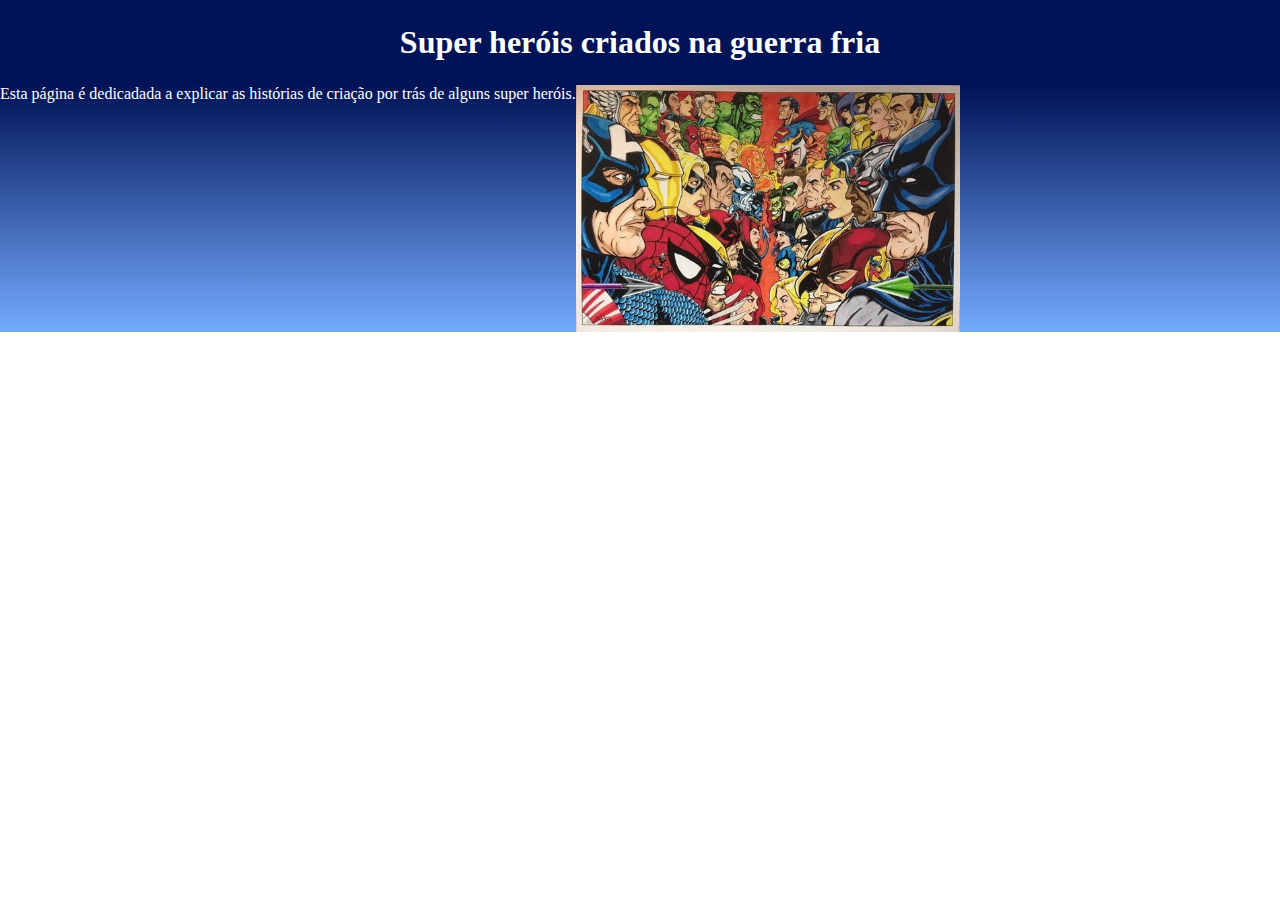
==== index.html @ b7a9cf37 "arrumando o fundo" ====
<!DOCTYPE html>
<html lang="pt-BR">
<head>
    <meta charset="UTF-8">
    <meta http-equiv="X-UA-Compatible" content="IE=edge">
    <meta name="viewport" content="width=device-width, initial-scale=1.0">
    <title>Heroes</title>
    <link rel="stylesheet" href="style.css">
</head>
<body>
    <header>
        <h1 class="título">Super heróis criados na guerra fria</h1>
    </header>
    <section class="inicial">
        <p>Esta página é dedicadada a explicar as histórias de criação por trás de alguns super heróis.</p>
    <img class="imagem-marvel-DC" src="DC e MARVEL.webp" alt="super heróis da DC de um lado e MARVEL do outro se olhando">
    </section>
  
</body>

</html>
---- style.css ----
*{
    margin: 0;
    padding: 0;
}

header{
    background-color: #001356;
    color: #FFFFFF;
    display: flex;
    justify-content: space-around;
    align-items: center;
    padding: 24px 0;
}

.título{

}
   

.imagem-marvel-DC{
    width: 30%;
}

.inicial{
    background-image: linear-gradient(#001356,#74ABFF);
    color: #FFFFFF;
    display: flex;
}
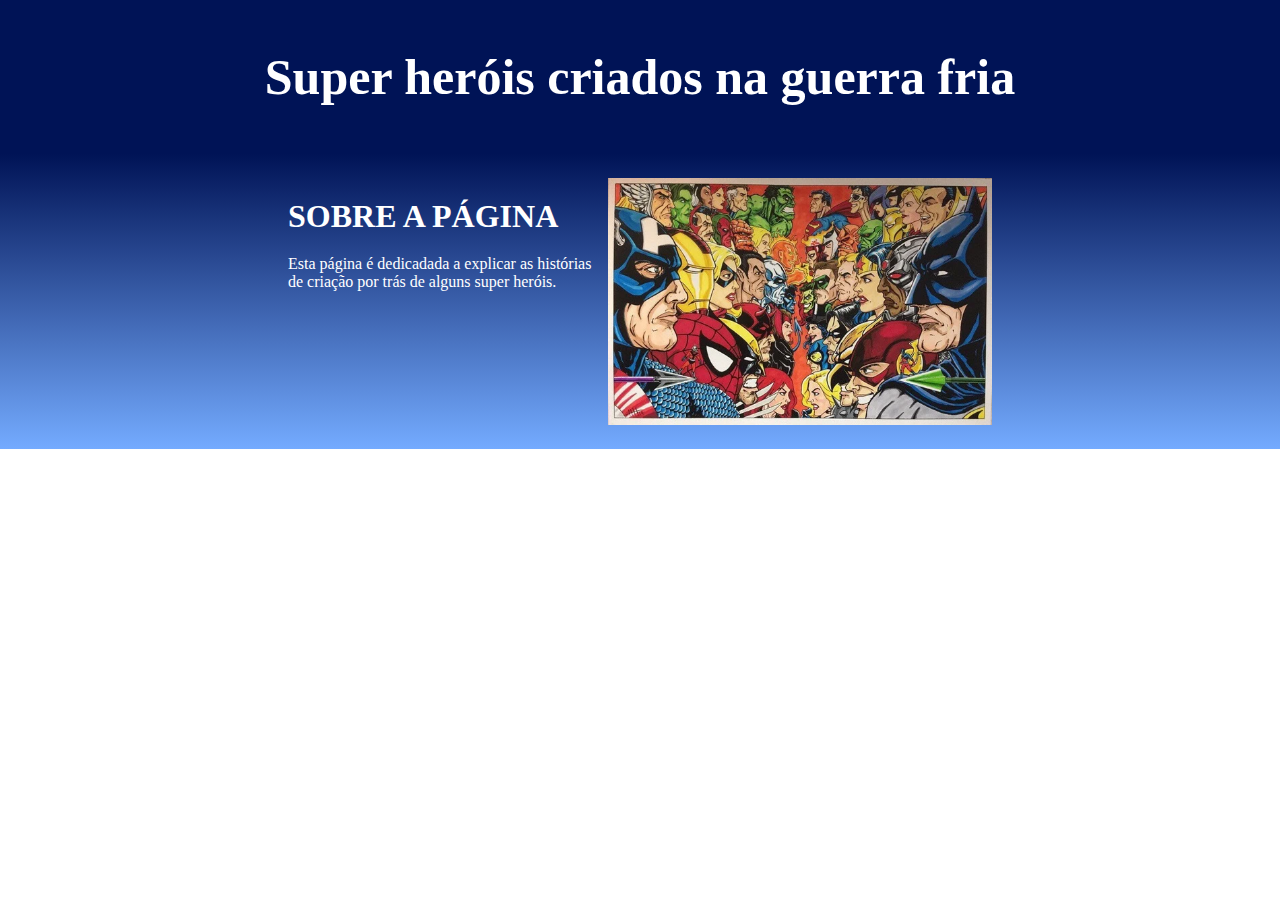
==== commit ca5a7c4b: "configurei o começo" ====
--- a/index.html
+++ b/index.html
@@ -12,8 +12,11 @@
         <h1 class="título">Super heróis criados na guerra fria</h1>
     </header>
     <section class="inicial">
-        <p>Esta página é dedicadada a explicar as histórias de criação por trás de alguns super heróis.</p>
-    <img class="imagem-marvel-DC" src="DC e MARVEL.webp" alt="super heróis da DC de um lado e MARVEL do outro se olhando">
+        <div class="heroes-div-conteudo">
+            <h1 class="subtítulo">SOBRE A PÁGINA</h1>
+            <p>Esta página é dedicadada a explicar as histórias de criação por trás de alguns super heróis.</p>
+        </div>
+        <img class="imagem-marvel-DC" src="DC e MARVEL.webp" alt="super heróis da DC de um lado e MARVEL do outro se olhando">
     </section>
   
 </body>
--- a/style.css
+++ b/style.css
@@ -13,7 +13,12 @@
 }
 
 .título{
+    margin: 24px 0;
+    font-size: 50px;
+}
 
+.subtítulo{
+    padding: 20px 0;
 }
    
 
@@ -25,4 +30,12 @@
     background-image: linear-gradient(#001356,#74ABFF);
     color: #FFFFFF;
     display: flex;
+    justify-content: center;
+    align-items: normal;
+    padding: 24px 0;
+    
+}
+
+.heroes-div-conteudo{
+    width: 25%;
 }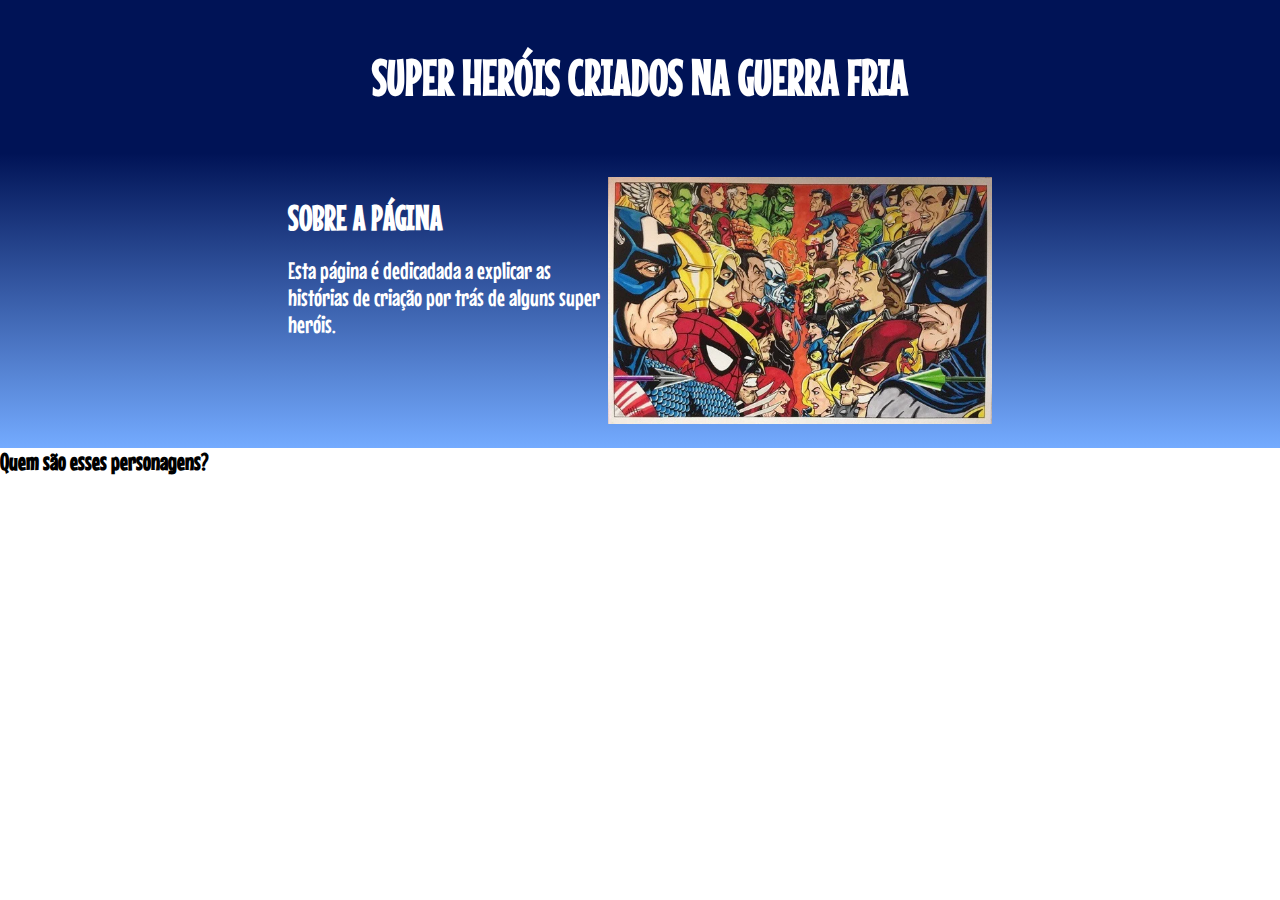
==== commit a335ccc3: "Coloquei a fonte" ====
--- a/index.html
+++ b/index.html
@@ -6,19 +6,25 @@
     <meta name="viewport" content="width=device-width, initial-scale=1.0">
     <title>Heroes</title>
     <link rel="stylesheet" href="style.css">
+    <link rel="preconnect" href="https://fonts.googleapis.com">
+    <link rel="preconnect" href="https://fonts.gstatic.com" crossorigin>
+    <link href="https://fonts.googleapis.com/css2?family=Mouse+Memoirs&display=swap" rel="stylesheet">
 </head>
 <body>
     <header>
-        <h1 class="título">Super heróis criados na guerra fria</h1>
+        <h1 class="título">SUPER HERÓIS CRIADOS NA GUERRA FRIA</h1>
     </header>
     <section class="inicial">
         <div class="heroes-div-conteudo">
             <h1 class="subtítulo">SOBRE A PÁGINA</h1>
-            <p>Esta página é dedicadada a explicar as histórias de criação por trás de alguns super heróis.</p>
+            <p class="conteúdo">Esta página é dedicadada a explicar as histórias de criação por trás de alguns super heróis.</p>
         </div>
         <img class="imagem-marvel-DC" src="DC e MARVEL.webp" alt="super heróis da DC de um lado e MARVEL do outro se olhando">
     </section>
-  
+   <section class="personagens">
+    <h2 class="personagens-título"> Quem são esses personagens?</h2>
+    <img src="" alt="">
+   </section>
 </body>
 
 </html>--- a/style.css
+++ b/style.css
@@ -17,8 +17,19 @@
     font-size: 50px;
 }
 
+body{
+    font-family: "Mouse Memoirs", sans-serif;
+    font-weight: 400;
+    font-style: normal;
+}
+
 .subtítulo{
     padding: 20px 0;
+    font-size: 35px;
+}
+
+.conteúdo{
+    font-size: 24px;
 }
    
 
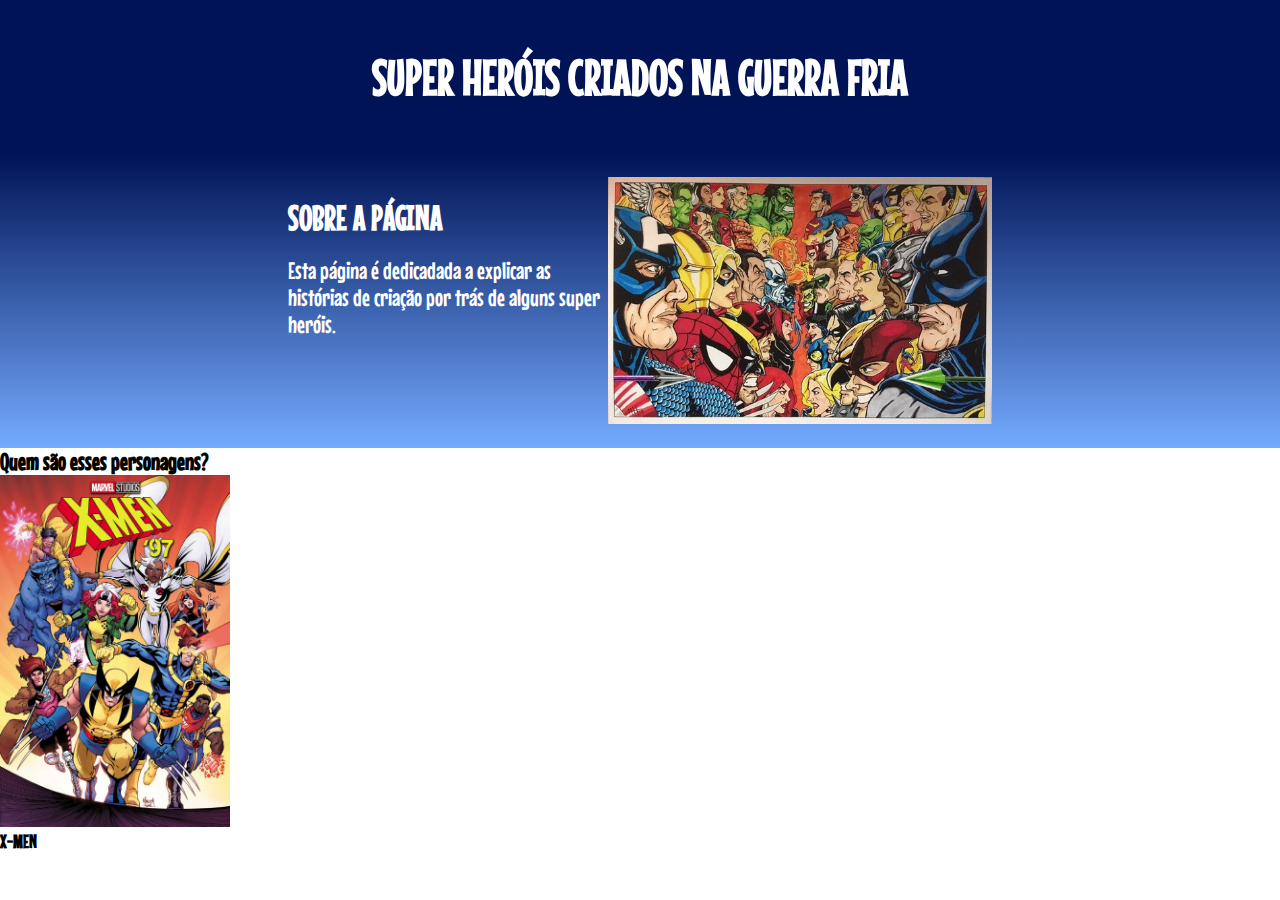
==== commit 38a58483: "COMEÇO DOS PERSONAGENS" ====
--- a/index.html
+++ b/index.html
@@ -23,8 +23,12 @@
     </section>
    <section class="personagens">
     <h2 class="personagens-título"> Quem são esses personagens?</h2>
-    <img src="" alt="">
-   </section>
+    <img class="x-men-imagem" src="x-men.webp" alt="foto dos x-men">
+    <h3>X-MEN</h3>
+
+
+
+</section>
 </body>
 
 </html>--- a/style.css
+++ b/style.css
@@ -49,4 +49,7 @@
 
 .heroes-div-conteudo{
     width: 25%;
+}
+.x-men-imagem {
+    width: 230px;
 }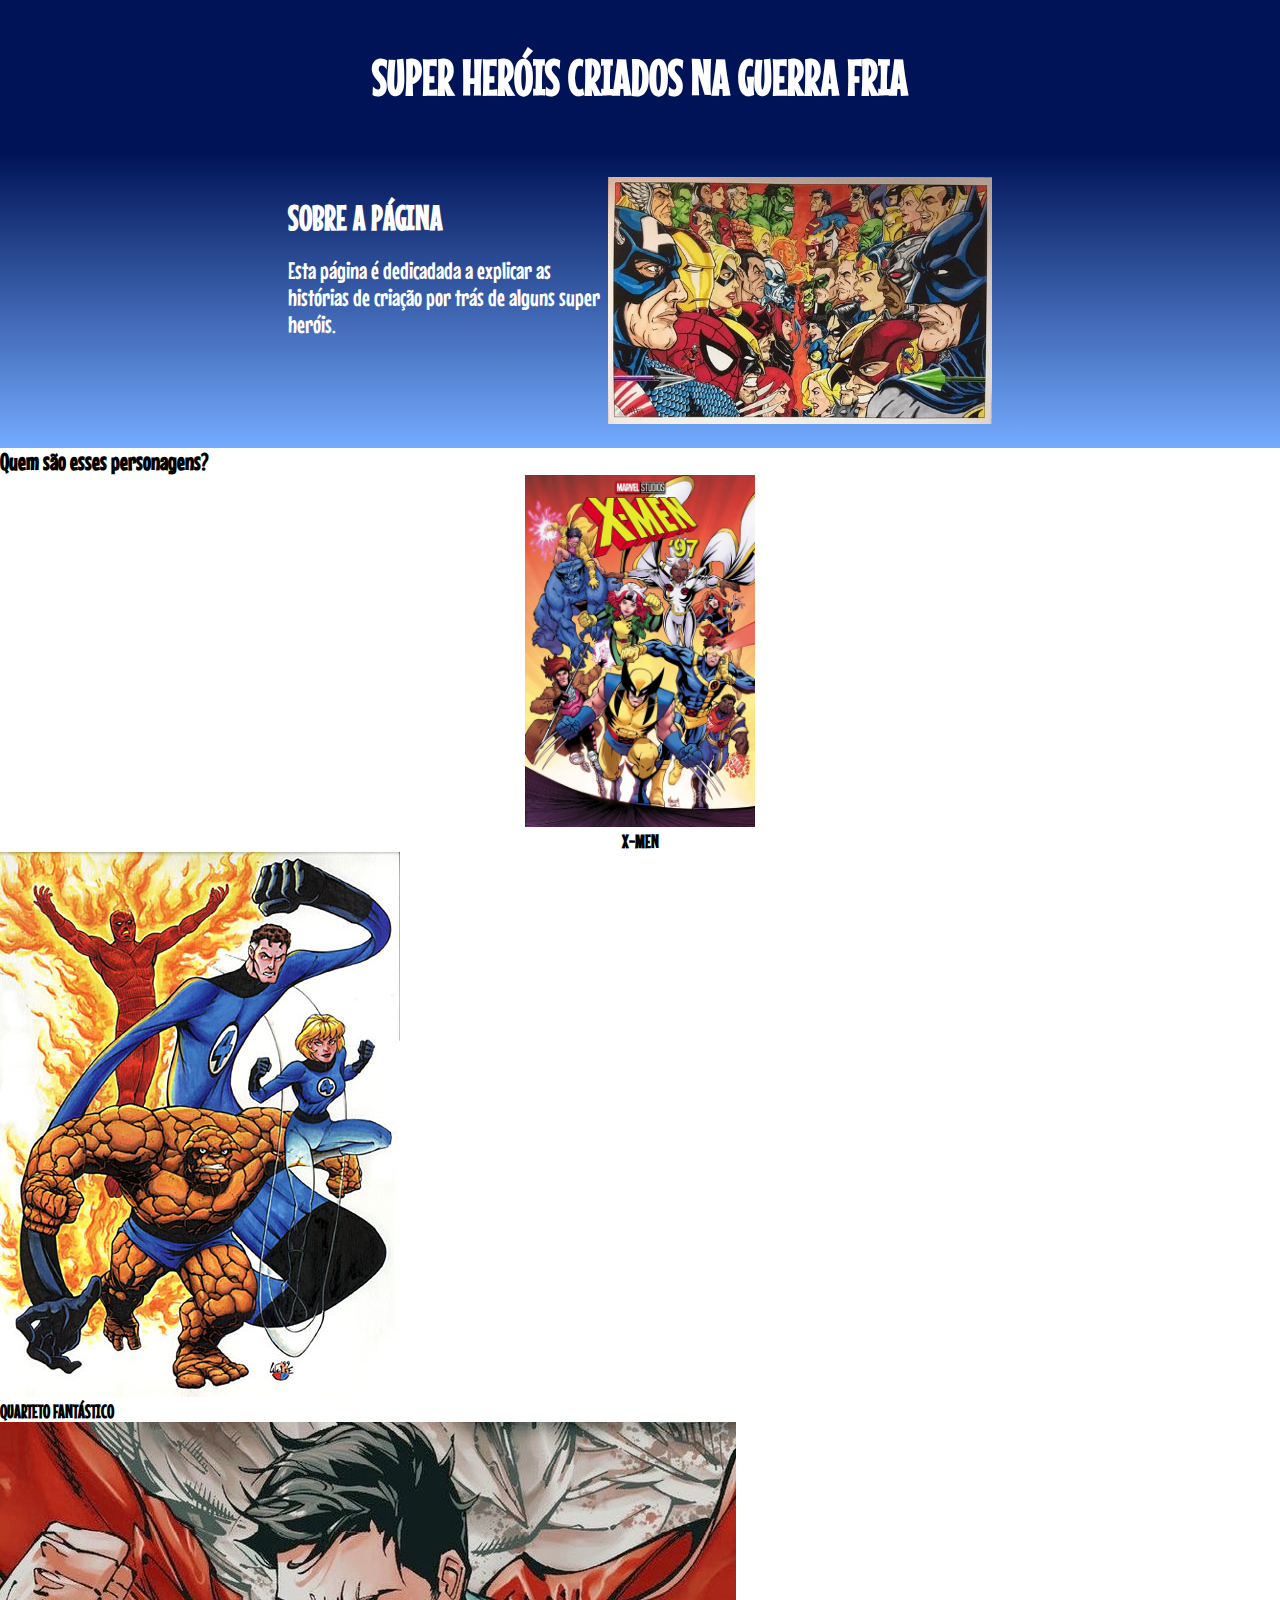
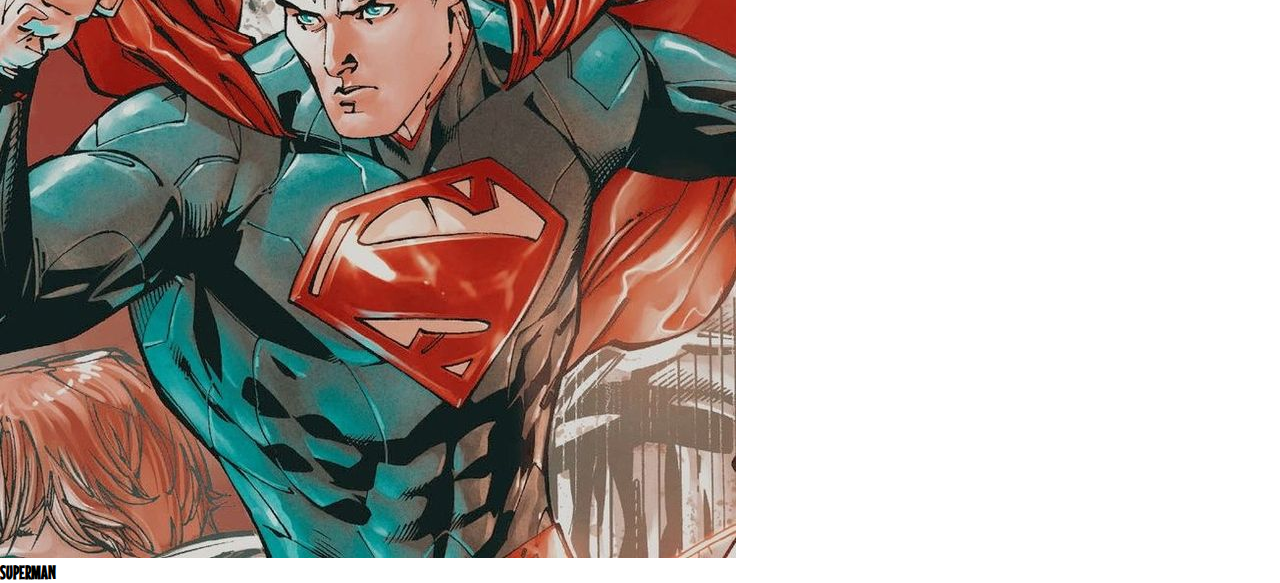
==== commit 0a6fc299: "coloquei o quarteto fantástico e superman" ====
--- a/index.html
+++ b/index.html
@@ -23,10 +23,18 @@
     </section>
    <section class="personagens">
     <h2 class="personagens-título"> Quem são esses personagens?</h2>
-    <img class="x-men-imagem" src="x-men.webp" alt="foto dos x-men">
-    <h3>X-MEN</h3>
-
-
+    <div class="x-men-div">
+        <img class="x-men-imagem" src="x-men.webp" alt="foto dos x-men">
+        <h3>X-MEN</h3>
+    </div>
+    <div class="quarteto-fantastico-div">
+        <img class="quarteto-imagem" src="quarteto fantástico.jpg" alt="imagem do quarteto fantástico">
+        <h3>QUARTETO FANTÁSTICO</h3>
+    </div>
+    <div class="superman-div">
+        <img class="supermen-imagem" src="superman.jpg" alt="imagem do superman">
+        <h3>SUPERMAN</h3>
+    </div>
 
 </section>
 </body>
--- a/style.css
+++ b/style.css
@@ -52,4 +52,11 @@
 }
 .x-men-imagem {
     width: 230px;
+}
+
+.x-men-div{
+   text-align: center;
+}
+.quarteto-imgem{
+    width: 100px;
 }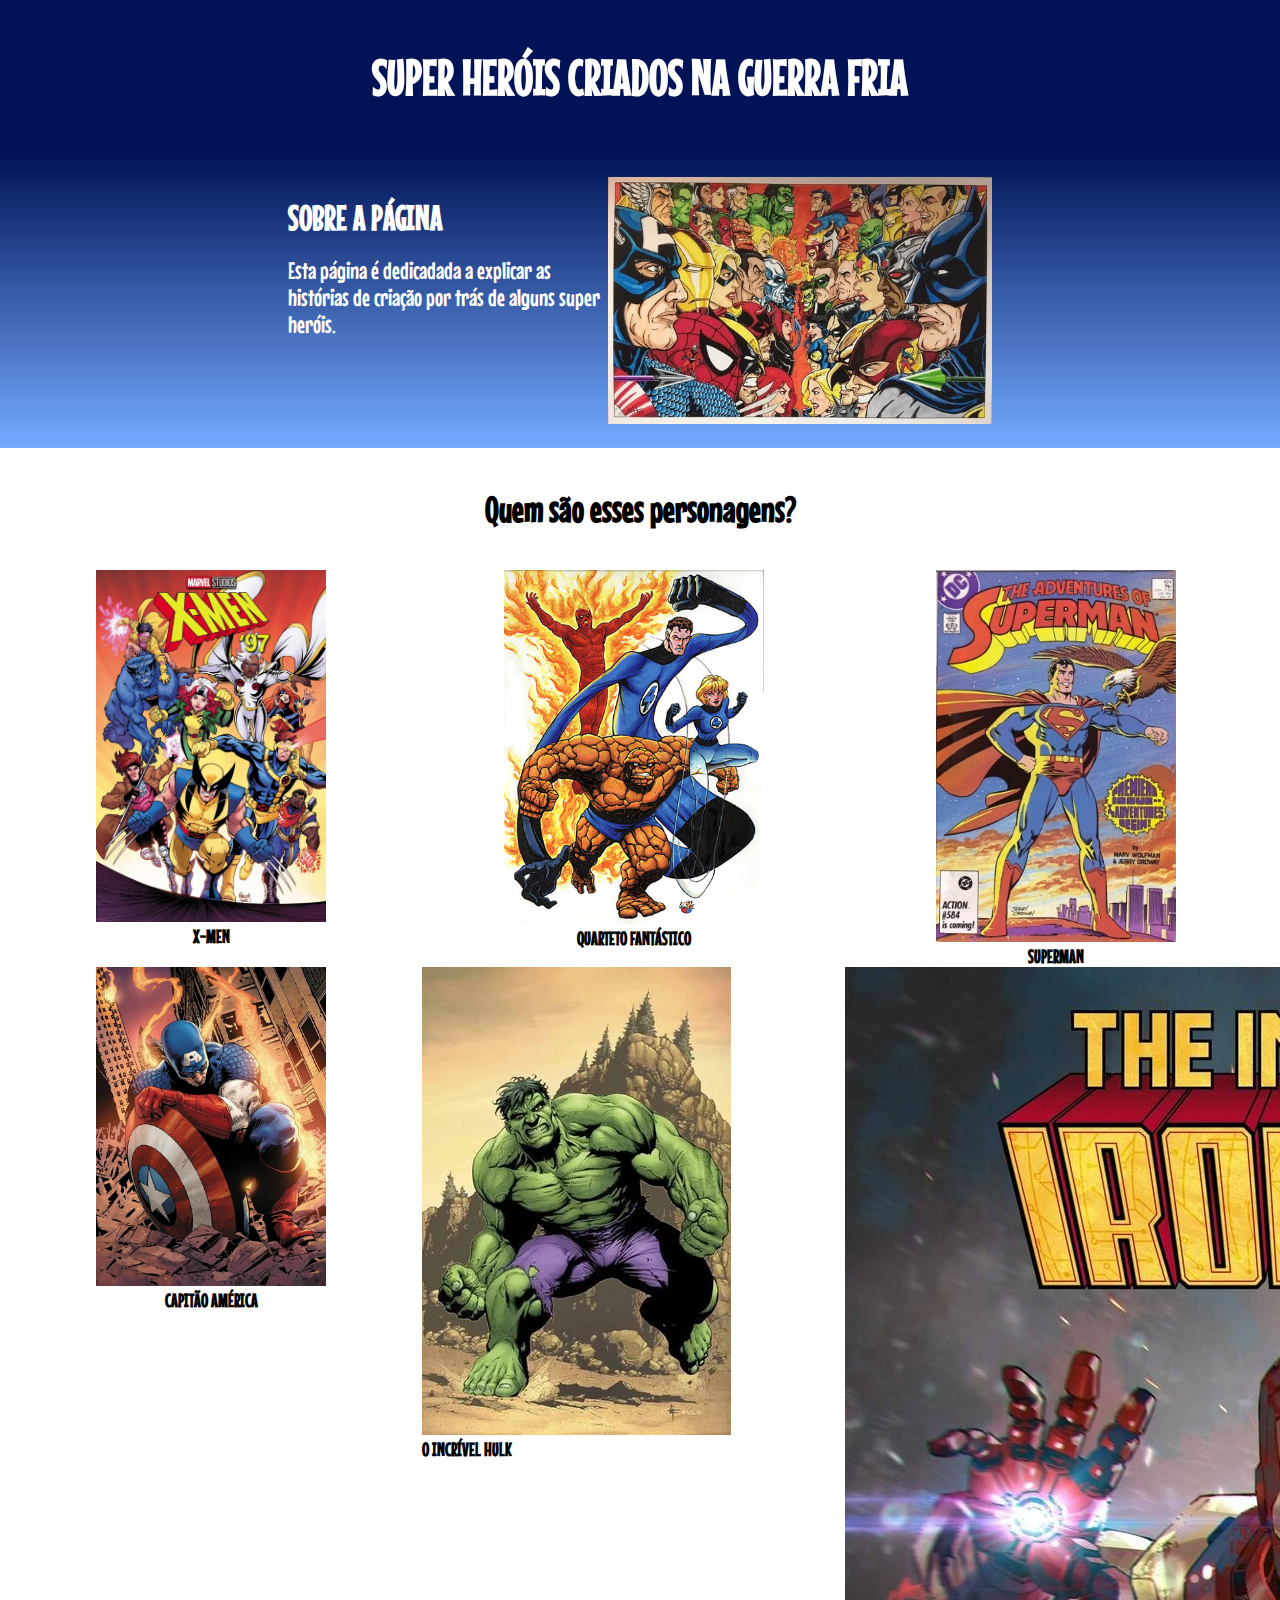
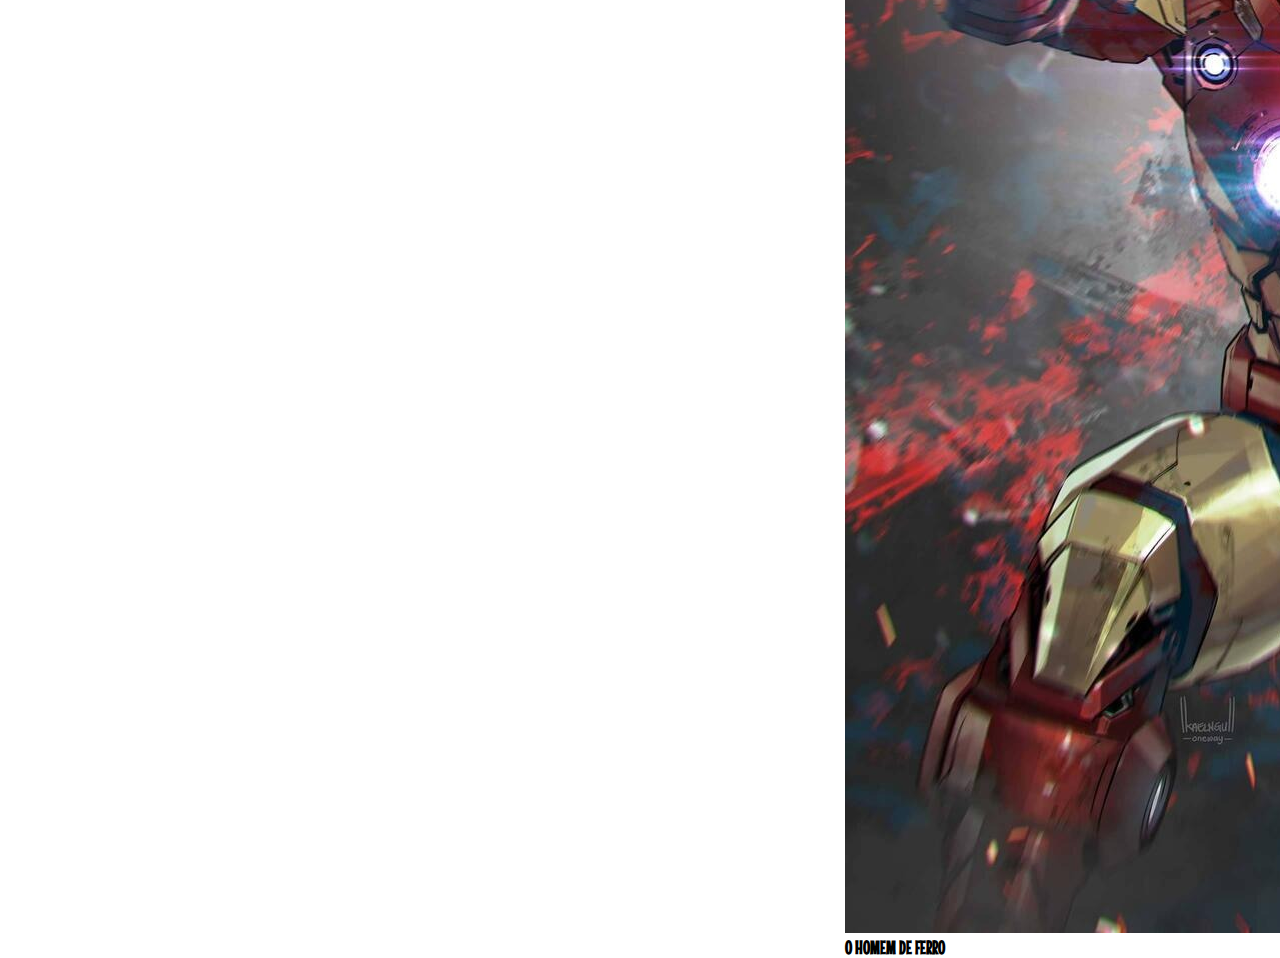
==== commit cffb0c53: "coloquei todos os personagens" ====
--- a/index.html
+++ b/index.html
@@ -23,19 +23,33 @@
     </section>
    <section class="personagens">
     <h2 class="personagens-título"> Quem são esses personagens?</h2>
+    <div class="personagens-todos">
     <div class="x-men-div">
         <img class="x-men-imagem" src="x-men.webp" alt="foto dos x-men">
         <h3>X-MEN</h3>
     </div>
-    <div class="quarteto-fantastico-div">
-        <img class="quarteto-imagem" src="quarteto fantástico.jpg" alt="imagem do quarteto fantástico">
+    <div class="quarteto-div">
+        <img class="quarteto-imagem" src="quarteto fantástico.jpg" alt="foto do quarteto fantástico">
         <h3>QUARTETO FANTÁSTICO</h3>
     </div>
     <div class="superman-div">
-        <img class="supermen-imagem" src="superman.jpg" alt="imagem do superman">
+        <img class="superman-imagem" src="Superman.jpg" alt="foto do superman">
         <h3>SUPERMAN</h3>
     </div>
+    <div class="capitao-div">
+        <img class="capitao-imagem" src="capitao america.jpg" alt="foto do capitão américa">
+        <h3>CAPITÃO AMÉRICA</h3>
+    </div>
+    <div class="hulk-div">
+        <img class="hulk-imagem" src="hulk.webp" alt="foto do incrível Hulk">
+        <h3>O INCRÍVEL HULK</h3>
+    </div>
+    <div class="homem-ferro-div">
+        <img class="homem-ferro-imagem" src="homem de ferro.jpg" alt="foto do homem de ferro">
+        <h3>O HOMEM DE FERRO</h3>
+    </div>
 
+    </div>
 </section>
 </body>
 
--- a/style.css
+++ b/style.css
@@ -50,6 +50,18 @@
 .heroes-div-conteudo{
     width: 25%;
 }
+
+.personagens-título{
+    text-align: center;
+    padding: 40px 0;
+    font-size: 36px;
+}
+
+.personagens-todos{
+    display: grid;
+    grid-template-columns: 33% 33% 33%;
+}
+
 .x-men-imagem {
     width: 230px;
 }
@@ -57,6 +69,27 @@
 .x-men-div{
    text-align: center;
 }
-.quarteto-imgem{
-    width: 100px;
+
+.quarteto-imagem{
+    width: 260px;
+}
+
+.quarteto-div{
+    text-align: center;
+}
+
+.superman-imagem{
+    width: 240px;
+}
+
+.superman-div{
+    text-align: center;
+}
+
+.capitao-imagem{
+    width: 230px;
+}
+
+.capitao-div{
+    text-align: center;
 }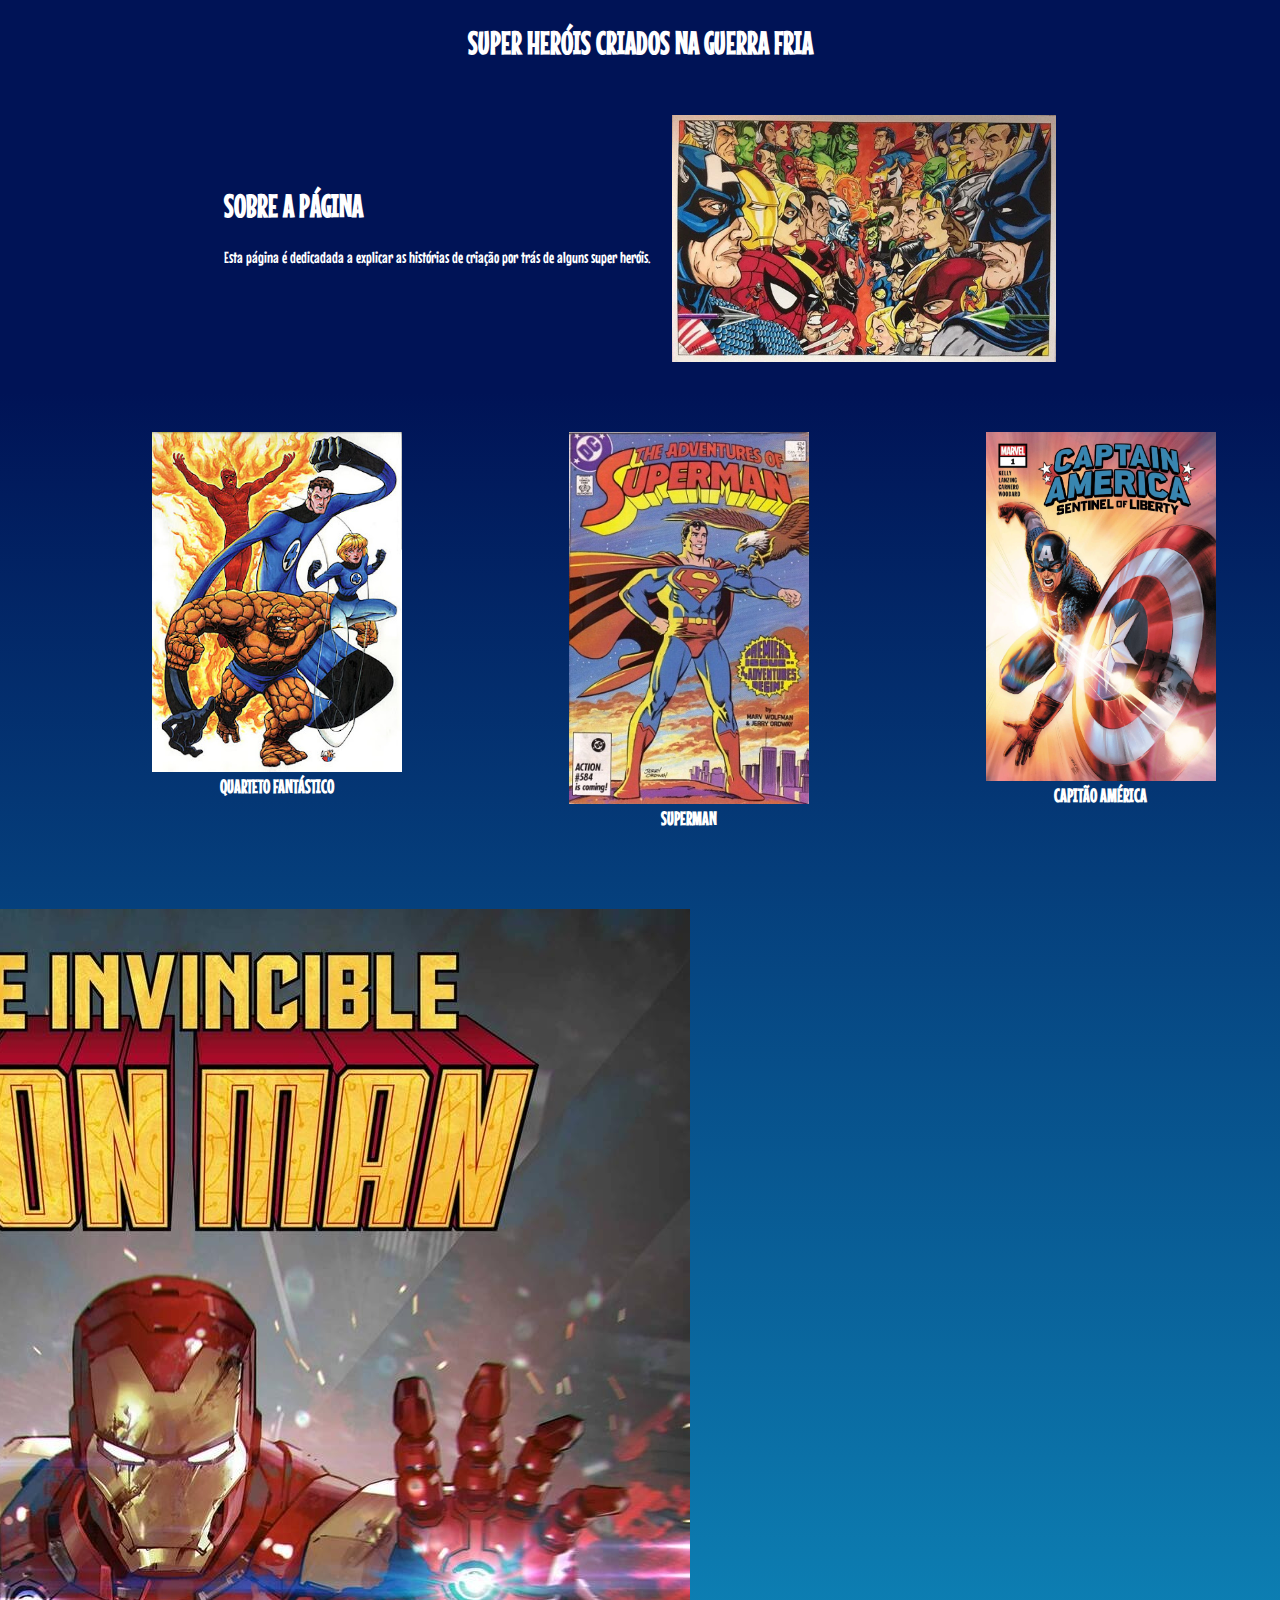
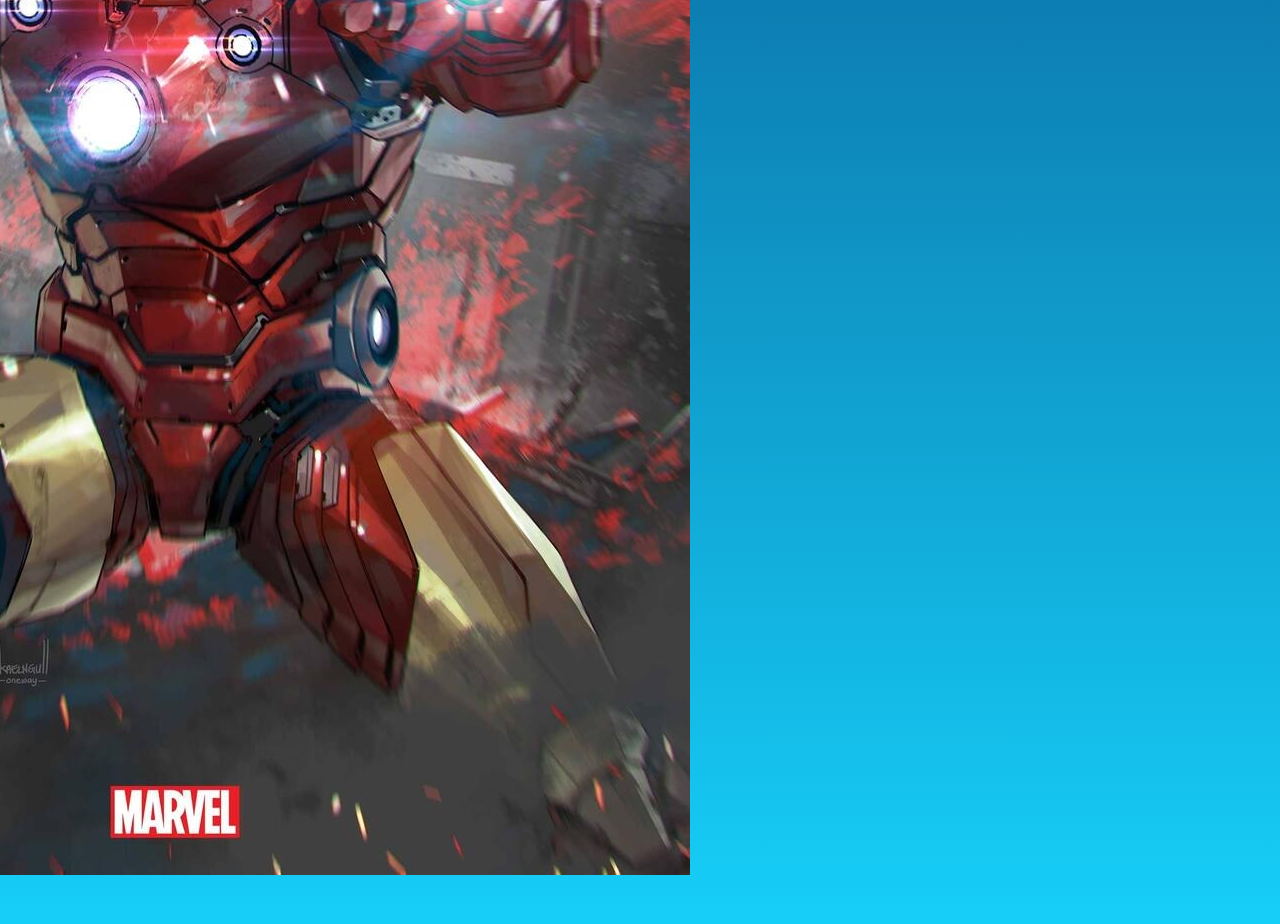
==== commit e34f83a4: "REFAZENDO" ====
--- a/index.html
+++ b/index.html
@@ -37,7 +37,7 @@
         <h3>SUPERMAN</h3>
     </div>
     <div class="capitao-div">
-        <img class="capitao-imagem" src="capitao america.jpg" alt="foto do capitão américa">
+        <img class="capitao-imagem" src="américa.webp" alt="foto do capitão américa">
         <h3>CAPITÃO AMÉRICA</h3>
     </div>
     <div class="hulk-div">
--- a/style.css
+++ b/style.css
@@ -2,80 +2,81 @@
     margin: 0;
     padding: 0;
 }
-
-header{
-    background-color: #001356;
-    color: #FFFFFF;
-    display: flex;
-    justify-content: space-around;
-    align-items: center;
-    padding: 24px 0;
-}
-
-.título{
-    margin: 24px 0;
-    font-size: 50px;
-}
-
-body{
+body {
     font-family: "Mouse Memoirs", sans-serif;
     font-weight: 400;
     font-style: normal;
 }
 
-.subtítulo{
-    padding: 20px 0;
-    font-size: 35px;
+header{
+    background-color: #001356;
+    text-align: center;
+    color: white;
+    padding: 24px 0;
 }
 
-.conteúdo{
-    font-size: 24px;
+.inicial {
+    background-color: #001356;
+    color: white;
+    display: flex;
+    justify-content: center;
+    align-items: center;
+    padding: 30px 0;
 }
-   
 
 .imagem-marvel-DC{
     width: 30%;
 }
 
-.inicial{
-    background-image: linear-gradient(#001356,#74ABFF);
-    color: #FFFFFF;
+.escola-imagem{
+    width: 25%;
+}
+
+.personagens{
+    background-image: linear-gradient(#001356,#16CFF8);
+    color:white;
     display: flex;
     justify-content: center;
-    align-items: normal;
+    align-items: center;
     padding: 24px 0;
-    
 }
 
 .heroes-div-conteudo{
-    width: 25%;
+    width: 35%;
 }
 
 .personagens-título{
     text-align: center;
-    padding: 40px 0;
-    font-size: 36px;
+    padding: 50px 0;
+
+}.personagens-título{
+    text-align: center;
+    padding: 50px 0;
+}
+.conteúdo{
+    padding: 24px 0;
 }
 
-.personagens-todos{
-    display: grid;
-    grid-template-columns: 33% 33% 33%;
+.personagens{
+    padding: 24px 0;
 }
 
-.x-men-imagem {
-    width: 230px;
+.x-men-imagem{
+    width: 200px;
 }
 
 .x-men-div{
-   text-align: center;
+    text-align: center;
+    padding: 16px 0;
 }
 
 .quarteto-imagem{
-    width: 260px;
+    width: 250px;
 }
 
 .quarteto-div{
     text-align: center;
+    padding: 16px 0;
 }
 
 .superman-imagem{
@@ -84,6 +85,7 @@
 
 .superman-div{
     text-align: center;
+    padding: 16px 0;
 }
 
 .capitao-imagem{
@@ -92,4 +94,10 @@
 
 .capitao-div{
     text-align: center;
+    padding: 16px 0;
+}
+
+.personagens-todos{
+    display: grid;
+    grid-template-columns: 20% 20% 20% 20% 20%;
 }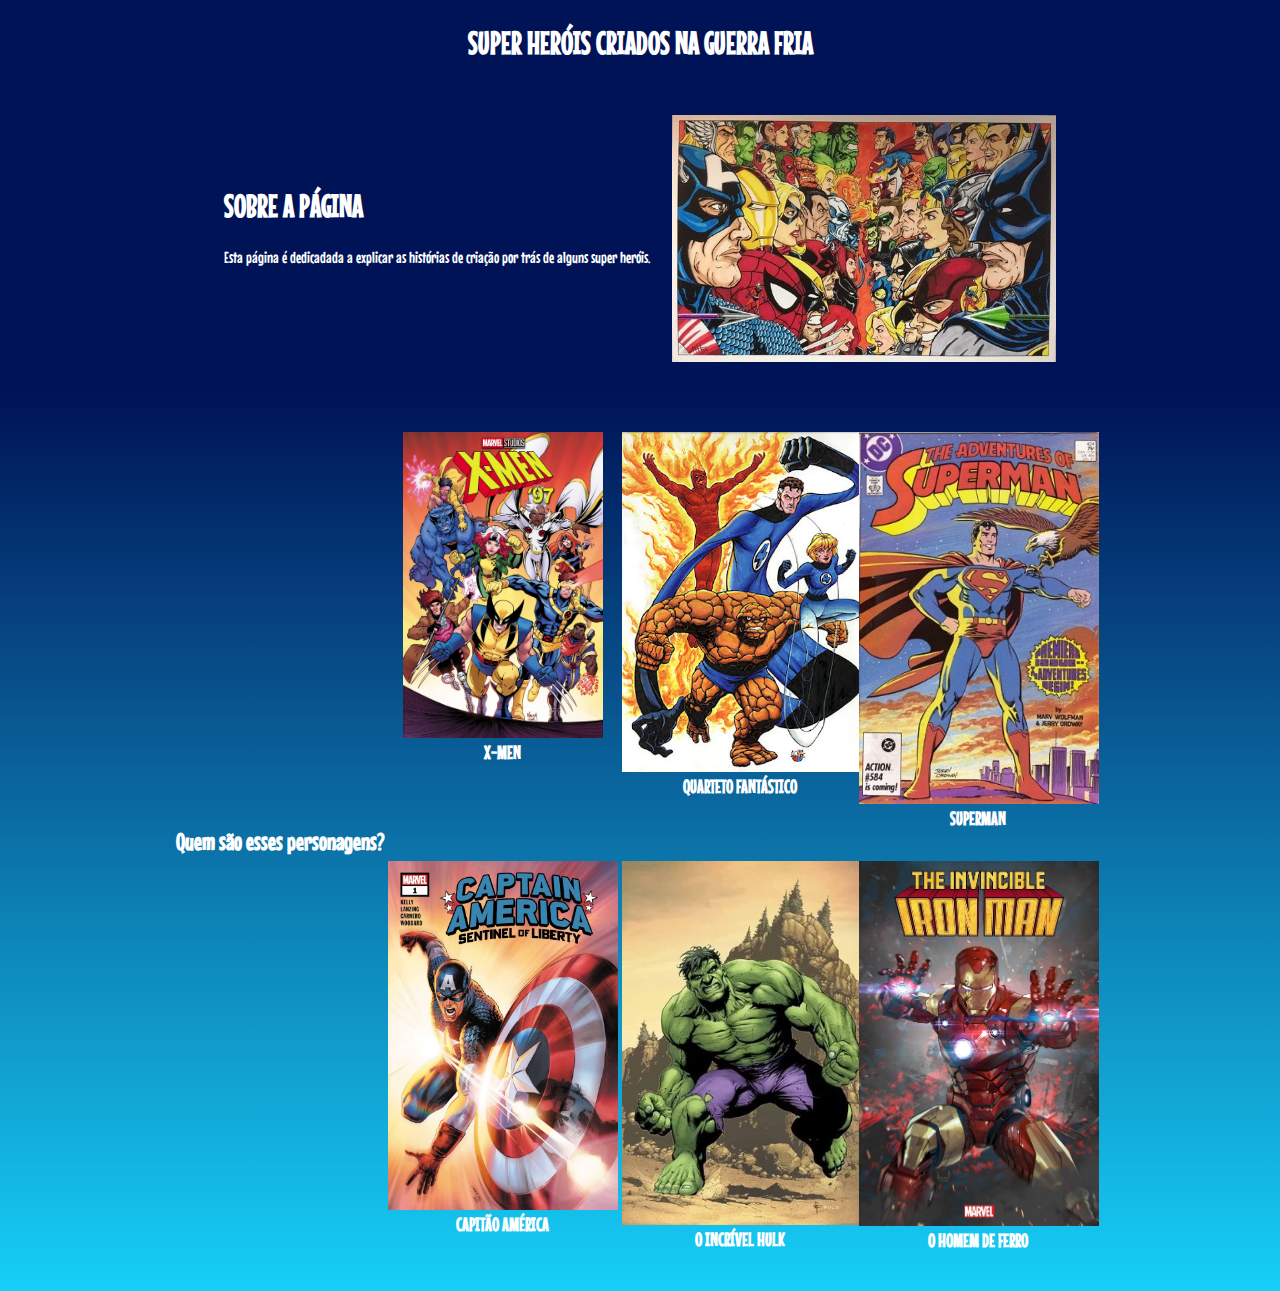
==== commit 7011bf98: "acabou" ====
--- a/index.html
+++ b/index.html
@@ -22,12 +22,12 @@
         <img class="imagem-marvel-DC" src="DC e MARVEL.webp" alt="super heróis da DC de um lado e MARVEL do outro se olhando">
     </section>
    <section class="personagens">
-    <h2 class="personagens-título"> Quem são esses personagens?</h2>
-    <div class="personagens-todos">
-    <div class="x-men-div">
-        <img class="x-men-imagem" src="x-men.webp" alt="foto dos x-men">
-        <h3>X-MEN</h3>
-    </div>
+        <h2 class="personagens-título"> Quem são esses personagens?</h2>
+        <div class="personagens-todos">
+        <div class="x-men-div">
+            <img class="x-men-imagem" src="x-men.webp" alt="foto dos x-men">
+            <h3>X-MEN</h3>
+            </div>
     <div class="quarteto-div">
         <img class="quarteto-imagem" src="quarteto fantástico.jpg" alt="foto do quarteto fantástico">
         <h3>QUARTETO FANTÁSTICO</h3>
@@ -48,7 +48,6 @@
         <img class="homem-ferro-imagem" src="homem de ferro.jpg" alt="foto do homem de ferro">
         <h3>O HOMEM DE FERRO</h3>
     </div>
-
     </div>
 </section>
 </body>
--- a/style.css
+++ b/style.css
@@ -15,7 +15,7 @@
     padding: 24px 0;
 }
 
-.inicial {
+.inicial{
     background-color: #001356;
     color: white;
     display: flex;
@@ -97,7 +97,25 @@
     padding: 16px 0;
 }
 
+.hulk-imagem{
+    width: 240px;
+}
+
+.hulk-div{
+    text-align: center;
+    padding: 16px 0;
+}
+
+.homem-ferro-imagem{
+    width: 240px;
+}
+
+.homem-ferro-div{
+    text-align: center;
+    padding: 16px 0;
+}
+
 .personagens-todos{
     display: grid;
-    grid-template-columns: 20% 20% 20% 20% 20%;
+    grid-template-columns: 33% 33% 33%;
 }